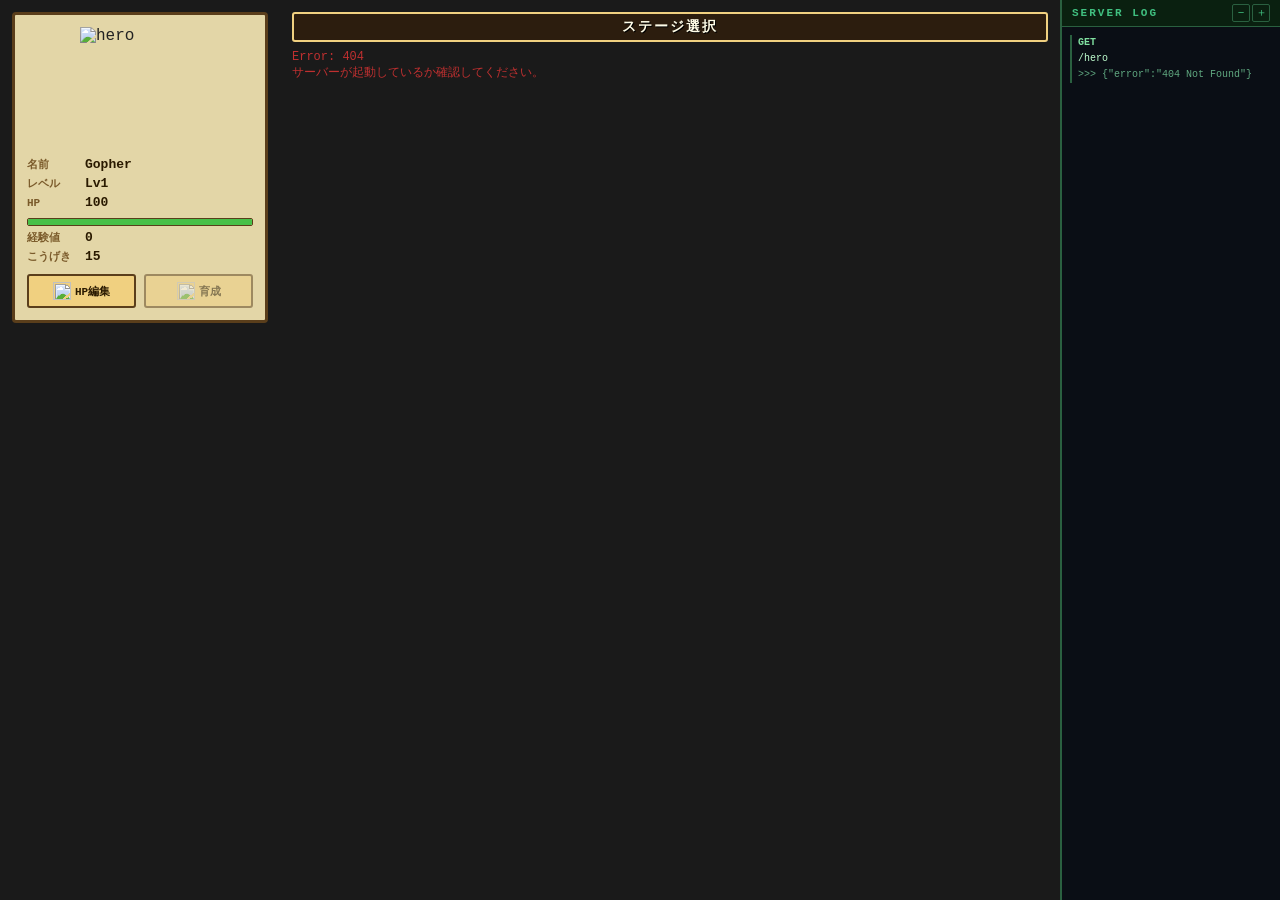
==== _frontend/index.html @ afbee8cb "Lv6/Lv7を概念分け：並列ステージとタスクに整理 - Lv6 [ステージ] = goroutine/WaitGroup 並列化（旧Lv7） - Lv7 [タスク] = テストを書いてバグを見つける" ====
<!DOCTYPE html>
<html lang="ja">
<head>
  <meta charset="UTF-8" />
  <meta name="viewport" content="width=device-width, initial-scale=1.0" />
  <title>Gopher Slayer</title>
  <link rel="stylesheet" href="style.css" />
</head>
<body>

  <!-- ========== STAGE SELECT SCREEN ========== -->
  <div id="stage-screen" class="screen active">
    <div class="stage-layout">

      <!-- Left: Character Card -->
      <div class="char-card">
        <div class="char-card-bg">
          <img class="char-portrait" src="/images/gopher-enemies/gopher-shigaraki.png" alt="hero" />
          <div class="char-info">
            <div class="char-row">
              <span class="char-label">名前</span>
              <span class="char-value" id="cc-name">Gopher</span>
            </div>
            <div class="char-row">
              <span class="char-label">レベル</span>
              <span class="char-value">Lv<span id="cc-lv">1</span></span>
            </div>
            <div class="char-row char-hp-row">
              <span class="char-label">HP</span>
              <span class="char-value"><span id="cc-hp">100</span></span>
              <div class="cc-hp-bar"><div class="cc-hp-fill" id="cc-hp-fill" style="width:100%"></div></div>
            </div>
            <div class="char-row">
              <span class="char-label">経験値</span>
              <span class="char-value"><span id="cc-exp">0</span></span>
            </div>
            <div class="char-row">
              <span class="char-label">こうげき</span>
              <span class="char-value" id="cc-atk">15</span>
            </div>
          </div>
          <div class="char-actions">
            <button class="char-btn" onclick="toggleHPEditor()">
              <img src="/images/icons/training-sprout.png" alt="" />
              <span>HP編集</span>
            </button>
            <button class="char-btn dummy">
              <img src="/images/icons/training-book.png" alt="" />
              <span>育成</span>
            </button>
          </div>
        </div>

        <!-- HP Editor -->
        <div id="hp-editor" class="hp-editor" style="display:none">
          <span class="hp-editor-label">新しいHP:</span>
          <input id="hp-input" type="number" min="1" max="999" value="100" class="hp-input" />
          <button class="char-btn" onclick="submitEditHP()">セット</button>
          <button class="char-btn" onclick="toggleHPEditor()">キャンセル</button>
          <span id="hp-editor-msg" class="hp-editor-msg"></span>
        </div>
      </div>

      <!-- Center: Stage List -->
      <div class="stage-list-panel">
        <div class="panel-title">ステージ選択</div>
        <div class="stage-list" id="stage-list">
          <p class="loading-text">Loading...</p>
        </div>
      </div>

      <!-- Right: Server Log -->
      <div class="server-log-panel">
        <div class="log-resize-handle" onmousedown="startLogResize(event)"></div>
        <div class="server-log-title">
          <span>SERVER LOG</span>
          <div class="log-font-controls">
            <button onclick="changeLogFontSize(-1)">−</button>
            <button onclick="changeLogFontSize(1)">＋</button>
          </div>
        </div>
        <div class="server-log-content" id="server-log-content"></div>
      </div>
    </div>
  </div>

  <!-- ========== BATTLE SCREEN ========== -->
  <div id="battle-screen" class="screen">
    <div class="battle-layout">

      <!-- Left: Battle Field -->
      <div class="battle-field-wrap">
        <div class="battle-field">

          <!-- Enemy status box (top-left) -->
          <div class="battle-enemy-info">
            <span class="battle-enemy-name" id="enemy-cname">Enemy</span>
            <div class="battle-hp-bar-wrap">
              <span class="battle-hp-label">HP</span>
              <div class="battle-hp-bar"><div class="battle-hp-fill" id="enemy-hp-fill" style="width:100%"></div></div>
              <span class="battle-hp-text" id="enemy-chp">30/30</span>
            </div>
          </div>

          <!-- Enemy sprite (right dirt circle) -->
          <img class="battle-enemy-sprite" id="enemy-sprite" src="" alt="enemy" />

          <!-- Hero sprite (left dirt circle) -->
          <img class="battle-hero-sprite" src="/images/gopher-enemies/gopher-shigaraki-back.png" alt="hero" />

          <!-- Hero status box (bottom-right) -->
          <div class="battle-hero-info">
            <span class="battle-hero-name">
              <span id="hero-cname">Gopher</span>
              <span class="battle-hero-lv">Lv<span id="battle-lv">1</span></span>
            </span>
            <div class="battle-hp-bar-wrap">
              <span class="battle-hp-label">HP</span>
              <div class="battle-hp-bar hero-bar"><div class="battle-hp-fill hero-fill" id="hero-hp-fill" style="width:100%"></div></div>
              <span class="battle-hp-text" id="hero-chp">100/100</span>
            </div>
          </div>

        </div>

        <!-- Dialog box -->
        <div class="battle-dialog">
          <div class="dialog-text" id="dialog-text">どうする？</div>
        </div>

        <!-- Command buttons -->
        <div class="battle-commands">
          <button class="cmd-btn" id="btn-attack" onclick="heroAttack()">
            <img src="/images/icons/battle-punch.png" alt="" />
            <span>たたかう</span>
          </button>
          <button class="cmd-btn dummy" id="btn-bag">
            <span>バッグ</span>
          </button>
          <button class="cmd-btn" id="btn-help" onclick="showHelp()">
            <span>ヘルプ</span>
          </button>
          <button class="cmd-btn back-btn" id="btn-back" onclick="goToStageSelect()">
            <span>にげる</span>
          </button>
        </div>
      </div>

      <!-- Right: Server Log -->
      <div class="server-log-panel">
        <div class="log-resize-handle" onmousedown="startLogResize(event)"></div>
        <div class="server-log-title">
          <span>SERVER LOG</span>
          <div class="log-font-controls">
            <button onclick="changeLogFontSize(-1)">−</button>
            <button onclick="changeLogFontSize(1)">＋</button>
          </div>
        </div>
        <div class="server-log-content" id="server-log-battle"></div>
      </div>
    </div>
  </div>

  <!-- ========== RESULT SCREEN ========== -->
  <div id="result-screen" class="screen">
    <div class="result-layout">
      <div class="result-main">
        <div class="result-icon" id="result-icon">🏆</div>
        <div class="result-title" id="result-title">Victory!</div>
        <div class="result-detail" id="result-detail"></div>
        <button class="result-back-btn" onclick="goToStageSelect()">ステージ選択へ戻る</button>
      </div>
      <!-- Right: Server Log -->
      <div class="server-log-panel">
        <div class="log-resize-handle" onmousedown="startLogResize(event)"></div>
        <div class="server-log-title">
          <span>SERVER LOG</span>
          <div class="log-font-controls">
            <button onclick="changeLogFontSize(-1)">−</button>
            <button onclick="changeLogFontSize(1)">＋</button>
          </div>
        </div>
        <div class="server-log-content" id="server-log-result"></div>
      </div>
    </div>
  </div>

  <!-- ========== HELP MODAL ========== -->
  <div id="help-modal" class="modal-overlay" style="display:none" onclick="closeHelp(event)">
    <div class="modal-box">
      <div class="modal-lv" id="modal-lv">Lv1</div>
      <div class="modal-title" id="modal-title">FIX ATTACK FUNCTION</div>
      <div class="modal-hint" id="modal-hint"></div>
      <button class="char-btn primary" onclick="closeHelpBtn()">閉じる</button>
    </div>
  </div>

  <script src="game.js"></script>
</body>
</html>
---- _frontend/style.css ----
/* ============================================================
   Gopher Slayer - Pixel RPG Style
   ============================================================ */

* {
  box-sizing: border-box;
  margin: 0;
  padding: 0;
}

html, body {
  width: 100%;
  height: 100%;
  font-family: 'MS Gothic', 'Courier New', monospace;
  background: #1a1a1a;
  color: #222;
  overflow: hidden;
}

/* ---- Screens ---- */
.screen {
  display: none;
  width: 100vw;
  height: 100vh;
}
.screen.active {
  display: flex;
}

/* ============================================================
   STAGE SELECT SCREEN
   ============================================================ */

.stage-layout {
  display: flex;
  width: 100%;
  height: 100%;
  background: url('/images/background/training-background.png') top left/cover no-repeat;
}

/* ---- Character Card ---- */
.char-card {
  width: 280px;
  min-width: 240px;
  display: flex;
  flex-direction: column;
  padding: 12px;
  gap: 8px;
}

.char-card-bg {
  background: rgba(245, 230, 180, 0.92);
  border: 3px solid #5a3e1b;
  border-radius: 4px;
  padding: 12px;
  display: flex;
  flex-direction: column;
  align-items: center;
  gap: 10px;
}

.char-portrait {
  width: 120px;
  height: 120px;
  object-fit: contain;
}

.char-info {
  width: 100%;
  display: flex;
  flex-direction: column;
  gap: 4px;
}

.char-row {
  display: flex;
  align-items: center;
  gap: 6px;
  font-size: 12px;
}

.char-label {
  color: #7a5a2a;
  font-weight: bold;
  min-width: 52px;
  font-size: 11px;
}

.char-value {
  color: #2a1a00;
  font-size: 13px;
  font-weight: bold;
}

.char-hp-row {
  flex-wrap: wrap;
}

.cc-hp-bar {
  width: 100%;
  height: 8px;
  background: #c8a06a;
  border: 1px solid #5a3e1b;
  border-radius: 2px;
  margin-top: 2px;
  overflow: hidden;
}

.cc-hp-fill {
  height: 100%;
  background: #48c048;
  transition: width 0.4s, background 0.4s;
}

.cc-hp-fill.low {
  background: #e04040;
}

.char-actions {
  display: flex;
  gap: 8px;
  width: 100%;
}

.char-btn {
  flex: 1;
  display: flex;
  align-items: center;
  justify-content: center;
  gap: 4px;
  background: #f0d080;
  border: 2px solid #5a3e1b;
  border-radius: 3px;
  padding: 6px 8px;
  font-family: inherit;
  font-size: 11px;
  font-weight: bold;
  color: #2a1a00;
  cursor: pointer;
  transition: background 0.15s;
}

.char-btn:hover {
  background: #e8c050;
}

.char-btn.primary {
  background: #60a840;
  color: #fff;
  border-color: #2a6820;
}

.char-btn.primary:hover {
  background: #4a9030;
}

.char-btn.dummy {
  opacity: 0.5;
  cursor: default;
}

.char-btn img {
  width: 18px;
  height: 18px;
  object-fit: contain;
  image-rendering: pixelated;
}

/* HP Editor */
.hp-editor {
  background: rgba(245, 230, 180, 0.95);
  border: 2px solid #5a3e1b;
  border-radius: 4px;
  padding: 10px;
  display: flex;
  flex-direction: column;
  gap: 6px;
}

.hp-editor-label {
  font-size: 11px;
  font-weight: bold;
  color: #5a3e1b;
}

.hp-input {
  width: 100%;
  padding: 4px 8px;
  font-family: inherit;
  font-size: 13px;
  border: 2px solid #5a3e1b;
  border-radius: 2px;
  background: #fffde8;
  color: #2a1a00;
}

.hp-editor-msg {
  font-size: 11px;
  color: #2a6820;
  min-height: 16px;
}

.hp-editor-msg.err {
  color: #c03030;
}

.hp-editor-msg.ok {
  color: #2a6820;
}

/* ---- Stage List Panel ---- */
.stage-list-panel {
  flex: 1;
  display: flex;
  flex-direction: column;
  padding: 12px;
  gap: 8px;
  overflow: hidden;
}

.panel-title {
  font-size: 14px;
  font-weight: bold;
  color: #fffde8;
  background: rgba(50, 30, 10, 0.75);
  border: 2px solid #f0d080;
  border-radius: 3px;
  padding: 4px 12px;
  text-align: center;
  text-shadow: 1px 1px 0 #000;
  letter-spacing: 2px;
}

.loading-text {
  color: #888;
  font-size: 12px;
}

.stage-list {
  display: flex;
  flex-direction: column;
  gap: 6px;
  overflow-y: auto;
  flex: 1;
}

.stage-card {
  display: flex;
  align-items: center;
  gap: 10px;
  background: rgba(245, 230, 180, 0.9);
  border: 2px solid #5a3e1b;
  border-radius: 3px;
  padding: 8px 12px;
  cursor: pointer;
  transition: background 0.15s;
}

.stage-card:hover {
  background: rgba(240, 208, 100, 0.95);
}

.stage-card.locked {
  background: rgba(180, 170, 150, 0.7);
  cursor: default;
  opacity: 0.7;
}

.stage-icon {
  width: 28px;
  height: 28px;
  object-fit: contain;
  image-rendering: pixelated;
}

.stage-info {
  flex: 1;
}

.stage-lv {
  font-size: 10px;
  font-weight: bold;
  color: #7a5a2a;
  letter-spacing: 1px;
}

.stage-name {
  font-size: 13px;
  font-weight: bold;
  color: #2a1a00;
}

.stage-req {
  font-size: 10px;
  color: #7a5a2a;
  margin-top: 2px;
}

.stage-arrow {
  font-size: 16px;
  color: #5a3e1b;
}

/* ============================================================
   BATTLE SCREEN
   ============================================================ */

.battle-layout {
  display: flex;
  width: 100%;
  height: 100%;
}

.battle-field-wrap {
  flex: 1;
  display: flex;
  flex-direction: column;
  position: relative;
}

/* Background image covers the battle field area */
.battle-field {
  flex: 1;
  background: url('/images/background/battle-background.png') no-repeat;
  background-size: 100% 100%;
  position: relative;
}

/* Enemy sprite: right dirt circle — shifted right, uniform 200px */
.battle-enemy-sprite {
  position: absolute;
  width: 200px;
  height: 200px;
  object-fit: contain;
  filter: drop-shadow(2px 4px 4px rgba(0,0,0,0.4));
  left: calc(75% - 100px);
  top: 2%;
}

/* Enemy status box: top-left corner (2× size) */
.battle-enemy-info {
  position: absolute;
  top: 12px;
  left: 12px;
  background: rgba(245, 230, 180, 0.92);
  border: 2px solid #5a3e1b;
  border-radius: 3px;
  padding: 12px 20px;
  min-width: 260px;
}

.battle-enemy-name {
  font-size: 20px;
  font-weight: bold;
  color: #2a1a00;
  display: block;
  margin-bottom: 8px;
}

.battle-hp-bar-wrap {
  display: flex;
  align-items: center;
  gap: 6px;
}

.battle-hp-label {
  font-size: 16px;
  font-weight: bold;
  color: #7a5a2a;
  min-width: 24px;
}

.battle-hp-bar {
  flex: 1;
  height: 16px;
  background: #c8a06a;
  border: 1px solid #5a3e1b;
  border-radius: 3px;
  overflow: hidden;
  min-width: 120px;
}

.battle-hp-fill {
  height: 100%;
  background: #48c048;
  transition: width 0.4s, background 0.4s;
}

.battle-hp-fill.low {
  background: #e04040;
}

.battle-hp-text {
  font-size: 16px;
  color: #2a1a00;
  white-space: nowrap;
  min-width: 72px;
  text-align: right;
}

/* Hero sprite: left dirt circle — shifted right, uniform 200px */
.battle-hero-sprite {
  position: absolute;
  width: 200px;
  height: 200px;
  object-fit: contain;
  left: calc(33% - 100px);
  bottom: 18%;
}

/* Hero status box: bottom-right corner (2× size) */
.battle-hero-info {
  position: absolute;
  bottom: 12px;
  right: 12px;
  background: rgba(245, 230, 180, 0.92);
  border: 2px solid #5a3e1b;
  border-radius: 3px;
  padding: 12px 20px;
  min-width: 260px;
}

.battle-hero-name {
  font-size: 20px;
  font-weight: bold;
  color: #2a1a00;
  display: flex;
  align-items: center;
  gap: 10px;
  margin-bottom: 8px;
}

.battle-hero-lv {
  font-size: 16px;
  color: #7a5a2a;
}

/* Dialog box */
.battle-dialog {
  background: rgba(245, 230, 180, 0.97);
  border-top: 3px solid #5a3e1b;
  border-bottom: 2px solid #5a3e1b;
  padding: 10px 16px;
  min-height: 52px;
  display: flex;
  align-items: center;
}

.dialog-text {
  font-size: 14px;
  color: #2a1a00;
  line-height: 1.5;
}

/* Command buttons */
.battle-commands {
  display: grid;
  grid-template-columns: 1fr 1fr;
  gap: 0;
  border: 2px solid #5a3e1b;
  border-top: none;
}

.cmd-btn {
  display: flex;
  align-items: center;
  justify-content: center;
  gap: 6px;
  background: rgba(245, 230, 180, 0.95);
  border: 1px solid #5a3e1b;
  padding: 12px 16px;
  font-family: inherit;
  font-size: 14px;
  font-weight: bold;
  color: #2a1a00;
  cursor: pointer;
  transition: background 0.1s;
}

.cmd-btn:hover:not(.dummy):not(:disabled) {
  background: rgba(240, 208, 100, 0.98);
}

.cmd-btn:disabled {
  opacity: 0.5;
  cursor: not-allowed;
}

.cmd-btn.dummy {
  opacity: 0.5;
  cursor: default;
}

.cmd-btn.back-btn {
  color: #7a5a2a;
}

.cmd-btn img {
  width: 20px;
  height: 20px;
  object-fit: contain;
  image-rendering: pixelated;
}

/* ============================================================
   RESULT SCREEN
   ============================================================ */

.result-layout {
  display: flex;
  width: 100%;
  height: 100%;
  background: url('/images/background/training-background.png') top left/cover no-repeat;
}

.result-main {
  flex: 1;
  display: flex;
  flex-direction: column;
  align-items: center;
  justify-content: center;
  gap: 16px;
  padding: 40px;
}

.result-icon {
  font-size: 64px;
}

.result-title {
  font-size: 32px;
  font-weight: bold;
  text-shadow: 2px 2px 0 rgba(0,0,0,0.3);
}

.result-title.win {
  color: #f0d040;
  text-shadow: 2px 2px 0 #5a3e1b, 3px 3px 0 rgba(0,0,0,0.3);
}

.result-title.lose {
  color: #e05050;
  text-shadow: 2px 2px 0 #5a3e1b, 3px 3px 0 rgba(0,0,0,0.3);
}

.result-detail {
  background: rgba(245, 230, 180, 0.92);
  border: 2px solid #5a3e1b;
  border-radius: 4px;
  padding: 20px 48px;
  font-size: 20px;
  color: #2a1a00;
  line-height: 2.2;
  text-align: center;
}

.result-detail strong {
  font-size: 30px;
  color: #3a1a00;
}

.result-back-btn {
  display: inline-flex;
  align-items: center;
  justify-content: center;
  background: #60a840;
  color: #fff;
  border: 2px solid #2a6820;
  border-radius: 3px;
  padding: 14px 48px;
  font-family: inherit;
  font-size: 16px;
  font-weight: bold;
  cursor: pointer;
  transition: background 0.15s;
  margin-top: 8px;
}

.result-back-btn:hover {
  background: #4a9030;
}

/* ============================================================
   SERVER LOG PANEL
   ============================================================ */

.server-log-panel {
  width: 220px;
  min-width: 120px;
  max-width: 480px;
  background: rgba(10, 14, 22, 0.95);
  border-left: 2px solid #2a6040;
  display: flex;
  flex-direction: column;
  overflow: hidden;
  position: relative;
  flex-shrink: 0;
}

.log-resize-handle {
  position: absolute;
  left: 0;
  top: 0;
  bottom: 0;
  width: 6px;
  cursor: col-resize;
  background: transparent;
  z-index: 10;
  transition: background 0.15s;
}

.log-resize-handle:hover,
.log-resize-handle.dragging {
  background: rgba(64, 192, 128, 0.4);
}

.server-log-title {
  background: #0a2010;
  color: #40c080;
  font-size: 11px;
  font-weight: bold;
  letter-spacing: 2px;
  padding: 4px 10px;
  border-bottom: 1px solid #2a6040;
  display: flex;
  align-items: center;
  justify-content: space-between;
  gap: 6px;
}

.log-font-controls {
  display: flex;
  gap: 2px;
  flex-shrink: 0;
}

.log-font-controls button {
  background: transparent;
  border: 1px solid #2a6040;
  color: #40c080;
  font-size: 11px;
  width: 18px;
  height: 18px;
  cursor: pointer;
  padding: 0;
  line-height: 1;
  border-radius: 2px;
  font-family: inherit;
}

.log-font-controls button:hover {
  background: #2a6040;
}

.server-log-content {
  flex: 1;
  overflow-y: auto;
  padding: 8px;
  display: flex;
  flex-direction: column;
  gap: 6px;
}

.server-log-content::-webkit-scrollbar {
  width: 4px;
}

.server-log-content::-webkit-scrollbar-track {
  background: #0a2010;
}

.server-log-content::-webkit-scrollbar-thumb {
  background: #2a6040;
}

.log-entry {
  font-size: var(--log-font-size, 10px);
  font-family: 'Courier New', monospace;
  border-left: 2px solid #2a6040;
  padding-left: 6px;
  color: #40c080;
  line-height: 1.6;
}

.log-method {
  color: #80e0a0;
  font-weight: bold;
}

.log-path {
  color: #c0ffd0;
  display: block;
}

.log-res {
  color: #60a880;
  display: block;
  font-size: var(--log-font-size, 10px);
  word-break: break-all;
}

/* ============================================================
   HELP MODAL
   ============================================================ */

.modal-overlay {
  position: fixed;
  inset: 0;
  background: rgba(0, 0, 0, 0.7);
  display: flex;
  align-items: center;
  justify-content: center;
  z-index: 100;
}

.modal-box {
  background: rgba(245, 230, 180, 0.98);
  border: 3px solid #5a3e1b;
  border-radius: 4px;
  padding: 24px 28px;
  max-width: 420px;
  width: 90%;
  display: flex;
  flex-direction: column;
  gap: 12px;
}

.modal-lv {
  font-size: 11px;
  font-weight: bold;
  color: #7a5a2a;
  letter-spacing: 2px;
}

.modal-title {
  font-size: 16px;
  font-weight: bold;
  color: #2a1a00;
  border-bottom: 2px solid #c8a06a;
  padding-bottom: 8px;
}

.modal-hint {
  font-size: 13px;
  color: #3a2a10;
  line-height: 1.8;
  background: rgba(200, 160, 100, 0.2);
  border: 1px solid #c8a06a;
  border-radius: 3px;
  padding: 10px 12px;
}
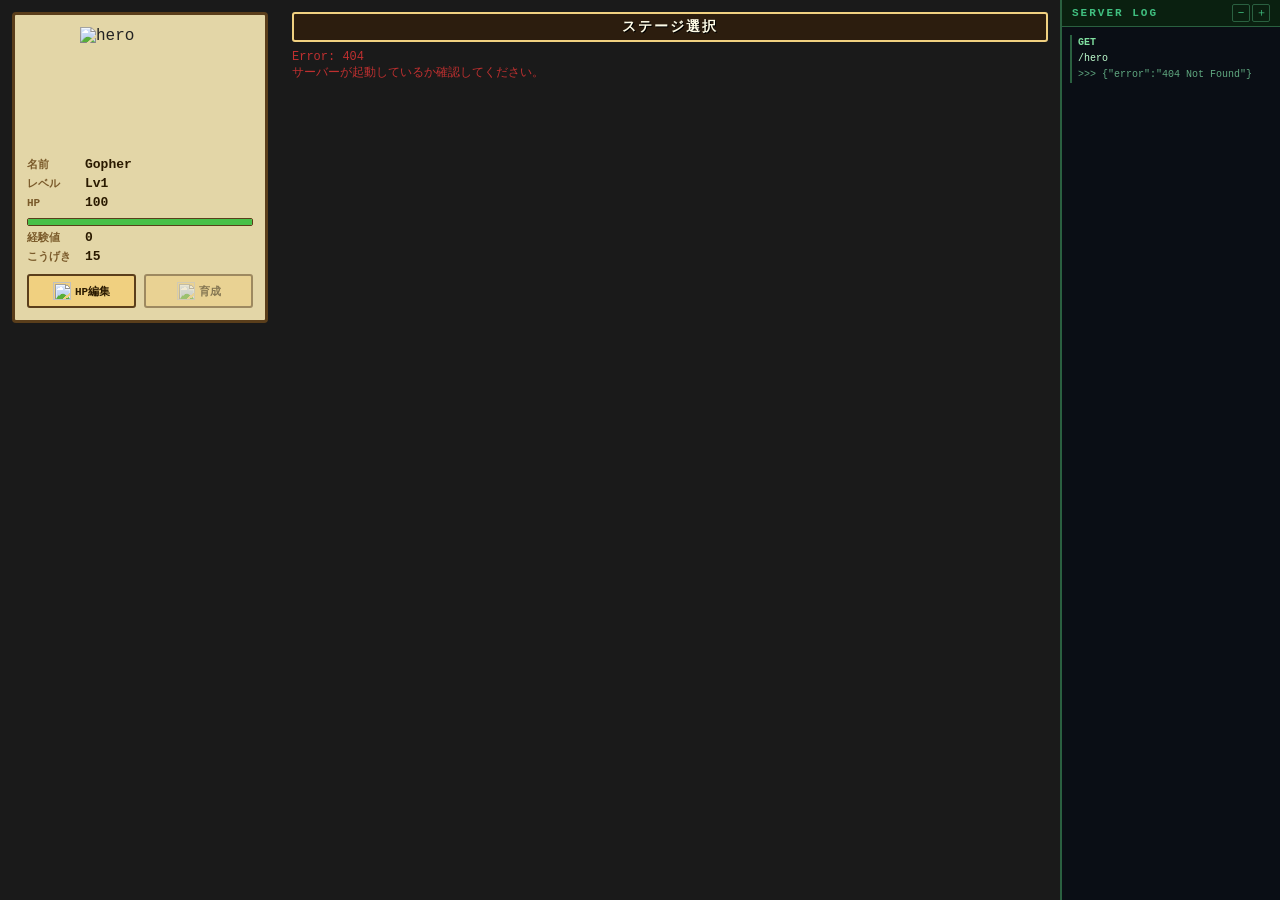
==== commit fc07c5d1: "封印解除チャレンジ画面をステージ風UIに刷新 - モーダル廃止 → 専用の #challenge-screen を追加 - 封印ごとに点滅アニメーション（pending）→ 成功/失敗で色変化 - 経" ====
--- a/_frontend/index.html
+++ b/_frontend/index.html
@@ -185,6 +185,46 @@
     </div>
   </div>
 
+  <!-- ========== CHALLENGE SCREEN ========== -->
+  <div id="challenge-screen" class="screen">
+    <div class="challenge-layout">
+
+      <!-- Main Area -->
+      <div class="challenge-field-wrap">
+        <div class="challenge-field">
+          <div class="challenge-header" id="challenge-header">封印解除チャレンジ</div>
+          <div class="challenge-condition">5つの封印を <strong>3秒以内</strong> にすべて解け</div>
+          <div class="seal-list" id="seal-list"></div>
+        </div>
+
+        <!-- Dialog box -->
+        <div class="battle-dialog">
+          <div class="dialog-text" id="challenge-dialog">封印の解除を開始する...</div>
+        </div>
+
+        <!-- Command -->
+        <div class="battle-commands" style="grid-template-columns: 1fr;">
+          <button class="cmd-btn back-btn" id="challenge-back-btn" onclick="goToStageSelect()" disabled>
+            <span>もどる</span>
+          </button>
+        </div>
+      </div>
+
+      <!-- Right: Server Log -->
+      <div class="server-log-panel">
+        <div class="log-resize-handle" onmousedown="startLogResize(event)"></div>
+        <div class="server-log-title">
+          <span>SERVER LOG</span>
+          <div class="log-font-controls">
+            <button onclick="changeLogFontSize(-1)">−</button>
+            <button onclick="changeLogFontSize(1)">＋</button>
+          </div>
+        </div>
+        <div class="server-log-content" id="server-log-challenge"></div>
+      </div>
+    </div>
+  </div>
+
   <!-- ========== HELP MODAL ========== -->
   <div id="help-modal" class="modal-overlay" style="display:none" onclick="closeHelp(event)">
     <div class="modal-box">
--- a/_frontend/style.css
+++ b/_frontend/style.css
@@ -299,6 +299,180 @@
 .stage-arrow {
   font-size: 16px;
   color: #5a3e1b;
+}
+
+/* ---- Section Headers ---- */
+.section-header {
+  font-size: 11px;
+  font-weight: bold;
+  letter-spacing: 3px;
+  padding: 3px 10px;
+  border-radius: 2px;
+  text-align: center;
+  margin-top: 4px;
+}
+
+.stage-section-header {
+  background: rgba(90, 62, 27, 0.75);
+  color: #f0d080;
+  border: 1px solid #f0d080;
+}
+
+.task-section-header {
+  background: rgba(20, 55, 80, 0.8);
+  color: #80d4f0;
+  border: 1px solid #80d4f0;
+}
+
+/* ---- Task Card ---- */
+.task-card {
+  display: flex;
+  align-items: center;
+  gap: 10px;
+  background: rgba(200, 225, 245, 0.88);
+  border: 2px solid #4a7a9a;
+  border-radius: 3px;
+  padding: 8px 12px;
+  cursor: pointer;
+  transition: background 0.15s;
+}
+
+.task-card:hover {
+  background: rgba(170, 210, 240, 0.95);
+}
+
+.task-card.locked {
+  background: rgba(160, 175, 185, 0.7);
+  cursor: default;
+  opacity: 0.7;
+}
+
+.task-card .stage-lv {
+  color: #2a5a7a;
+}
+
+.task-card .stage-name {
+  color: #0a2030;
+}
+
+.task-card .stage-req {
+  color: #2a5a7a;
+}
+
+.task-card .stage-arrow {
+  color: #2a5a7a;
+}
+
+/* ============================================================
+   CHALLENGE SCREEN (Lv6: 封印解除)
+   ============================================================ */
+
+.challenge-layout {
+  display: flex;
+  width: 100%;
+  height: 100%;
+  background: url('/images/background/battle-background.png') no-repeat;
+  background-size: 100% 100%;
+}
+
+.challenge-field-wrap {
+  flex: 1;
+  display: flex;
+  flex-direction: column;
+}
+
+.challenge-field {
+  flex: 1;
+  display: flex;
+  flex-direction: column;
+  align-items: center;
+  justify-content: center;
+  gap: 16px;
+  padding: 32px;
+}
+
+.challenge-header {
+  font-size: 16px;
+  font-weight: bold;
+  letter-spacing: 3px;
+  color: #f0d080;
+  background: rgba(50, 30, 10, 0.82);
+  border: 2px solid #f0d080;
+  border-radius: 3px;
+  padding: 6px 24px;
+  text-shadow: 1px 1px 0 #000;
+  text-align: center;
+}
+
+.challenge-condition {
+  font-size: 13px;
+  color: #f0e0a0;
+  background: rgba(50, 30, 10, 0.65);
+  border: 1px solid #c8a06a;
+  border-radius: 3px;
+  padding: 4px 16px;
+  text-align: center;
+}
+
+.challenge-condition strong {
+  color: #f0d040;
+}
+
+.seal-list {
+  display: flex;
+  flex-direction: column;
+  gap: 8px;
+  width: 100%;
+  max-width: 400px;
+}
+
+@keyframes sealPulse {
+  0%, 100% { opacity: 1; }
+  50%       { opacity: 0.45; }
+}
+
+.seal-item {
+  display: flex;
+  align-items: center;
+  gap: 10px;
+  background: rgba(245, 230, 180, 0.88);
+  border: 2px solid #5a3e1b;
+  border-radius: 3px;
+  padding: 8px 16px;
+  font-size: 13px;
+  font-weight: bold;
+  color: #2a1a00;
+  transition: background 0.3s, border-color 0.3s;
+}
+
+.seal-item.pending {
+  animation: sealPulse 1s ease-in-out infinite;
+}
+
+.seal-item.done {
+  background: rgba(100, 200, 100, 0.85);
+  border-color: #2a6820;
+  color: #0a2000;
+}
+
+.seal-item.failed {
+  background: rgba(220, 80, 80, 0.85);
+  border-color: #801010;
+  color: #fff;
+}
+
+.seal-status {
+  margin-left: auto;
+  font-size: 12px;
+  color: #7a5a2a;
+}
+
+.seal-item.done .seal-status {
+  color: #2a6820;
+}
+
+.seal-item.failed .seal-status {
+  color: #fff;
 }
 
 /* ============================================================
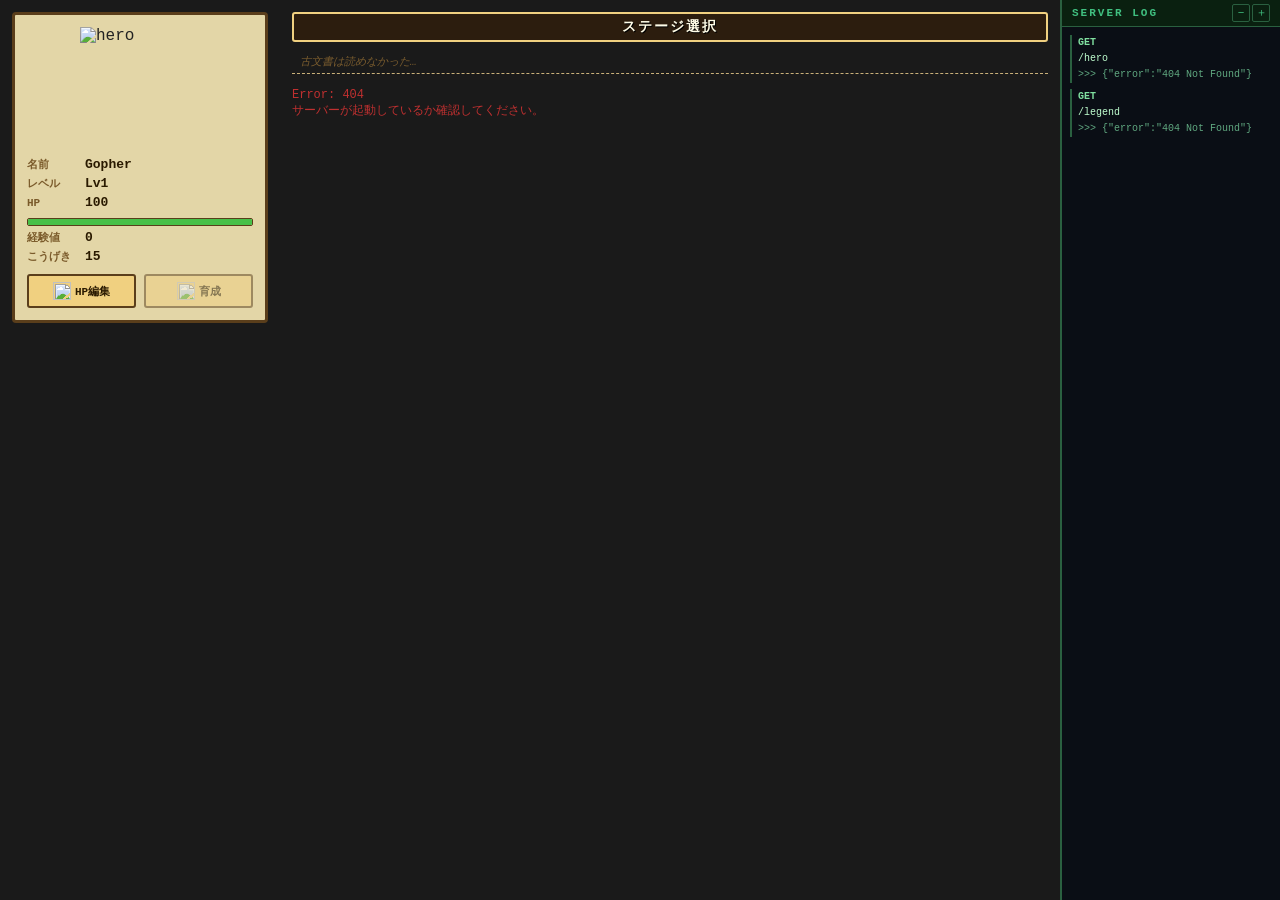
==== commit b3527100: "Lv25まで追加" ====
--- a/_frontend/index.html
+++ b/_frontend/index.html
@@ -64,6 +64,8 @@
       <!-- Center: Stage List -->
       <div class="stage-list-panel">
         <div class="panel-title">ステージ選択</div>
+        <!-- 古文書の言い伝え（Lv19: 表示が毎回遅いのが症状） -->
+        <div class="legend-line" id="legend-line">古文書を解読中……</div>
         <div class="stage-list" id="stage-list">
           <p class="loading-text">Loading...</p>
         </div>
@@ -104,6 +106,9 @@
 
           <!-- Enemy sprite (right dirt circle) -->
           <img class="battle-enemy-sprite" id="enemy-sprite" src="" alt="enemy" />
+
+          <!-- Server memory badge (Lv9: 戦うほど増えたら怪しい) -->
+          <div class="server-mem-badge">サーバーメモリ: <span id="server-mem">--</span> MB</div>
 
           <!-- Hero sprite (left dirt circle) -->
           <img class="battle-hero-sprite" src="/images/gopher-enemies/gopher-shigaraki-back.png" alt="hero" />
@@ -193,7 +198,7 @@
       <div class="challenge-field-wrap">
         <div class="challenge-field">
           <div class="challenge-header" id="challenge-header">封印解除チャレンジ</div>
-          <div class="challenge-condition">5つの封印を <strong>3秒以内</strong> にすべて解け</div>
+          <div class="challenge-condition" id="challenge-condition">5つの封印を <strong>3秒以内</strong> にすべて解け</div>
           <div class="seal-list" id="seal-list"></div>
         </div>
 
--- a/_frontend/style.css
+++ b/_frontend/style.css
@@ -509,6 +509,30 @@
   filter: drop-shadow(2px 4px 4px rgba(0,0,0,0.4));
   left: calc(75% - 100px);
   top: 2%;
+}
+
+/* Legend line: 古文書の言い伝え (Lv19 sync.Once 観測用) */
+.legend-line {
+  font-size: 11px;
+  font-style: italic;
+  color: #7a5c2e;
+  padding: 4px 8px;
+  border-bottom: 1px dashed #c9b07a;
+  margin-bottom: 6px;
+}
+
+/* Server memory badge: top-right corner (Lv9 メモリリーク観測用) */
+.server-mem-badge {
+  position: absolute;
+  top: 12px;
+  right: 12px;
+  background: rgba(30, 30, 40, 0.85);
+  color: #9fe8a0;
+  border: 1px solid #5a3e1b;
+  border-radius: 3px;
+  padding: 6px 10px;
+  font-size: 12px;
+  font-family: monospace;
 }
 
 /* Enemy status box: top-left corner (2× size) */
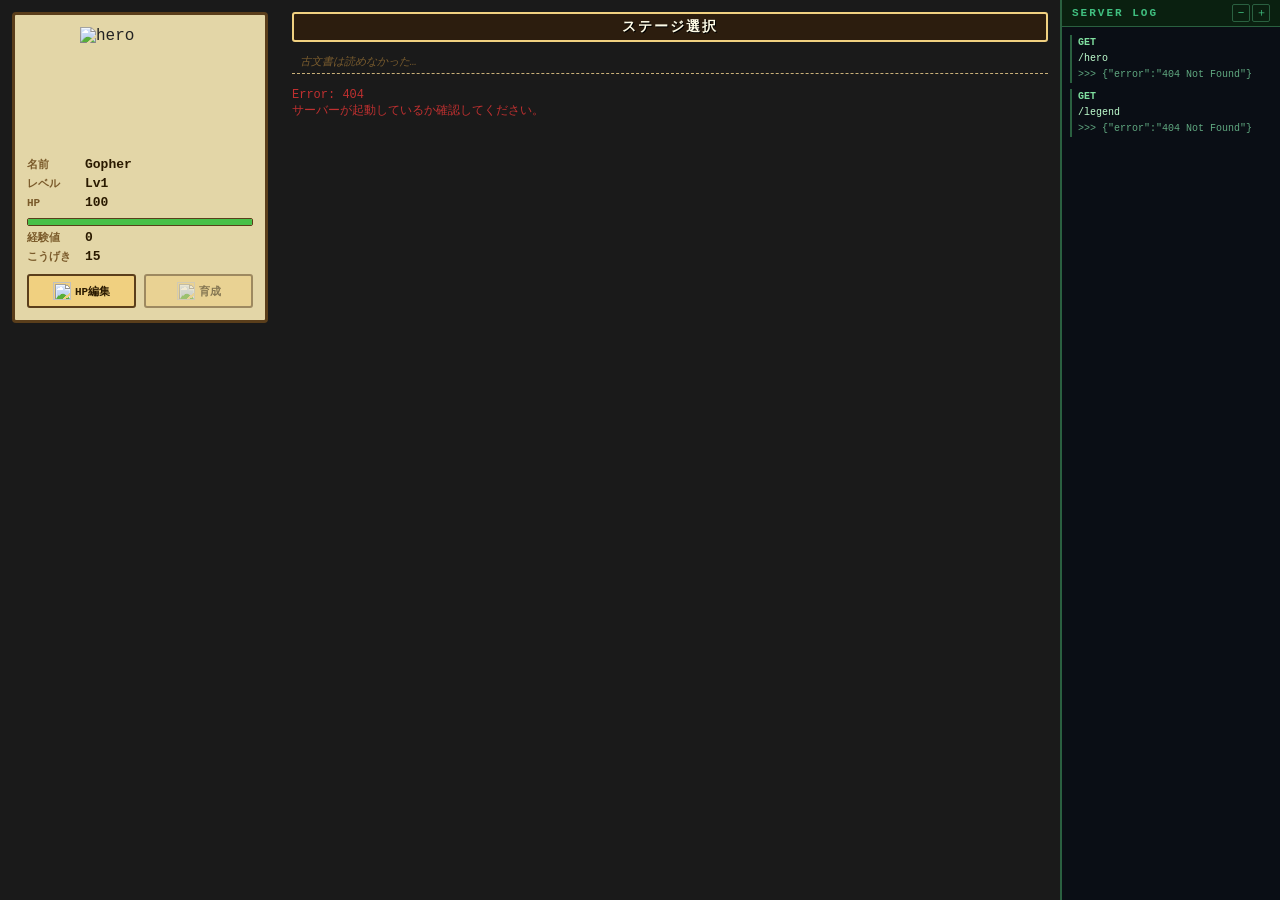
==== commit 23c3bfe3: "Lv1〜Lv28に全面再構成：全レベルをゲームUI判定化・チャレンジ敵をDB管理に - チャレンジ（Lv6〜Lv28）を「敵とのバトル」に統一：カードで敵が出現し、   「たたかう」ボタンが判定トリガ" ====
--- a/_frontend/index.html
+++ b/_frontend/index.html
@@ -64,7 +64,7 @@
       <!-- Center: Stage List -->
       <div class="stage-list-panel">
         <div class="panel-title">ステージ選択</div>
-        <!-- 古文書の言い伝え（Lv19: 表示が毎回遅いのが症状） -->
+        <!-- 古文書の言い伝え（Lv27: 表示が毎回遅いのが症状） -->
         <div class="legend-line" id="legend-line">古文書を解読中……</div>
         <div class="stage-list" id="stage-list">
           <p class="loading-text">Loading...</p>
@@ -107,7 +107,7 @@
           <!-- Enemy sprite (right dirt circle) -->
           <img class="battle-enemy-sprite" id="enemy-sprite" src="" alt="enemy" />
 
-          <!-- Server memory badge (Lv9: 戦うほど増えたら怪しい) -->
+          <!-- Server memory badge (Lv23: 戦うほど増えたら怪しい) -->
           <div class="server-mem-badge">サーバーメモリ: <span id="server-mem">--</span> MB</div>
 
           <!-- Hero sprite (left dirt circle) -->
@@ -139,8 +139,9 @@
             <img src="/images/icons/battle-punch.png" alt="" />
             <span>たたかう</span>
           </button>
-          <button class="cmd-btn dummy" id="btn-bag">
-            <span>バッグ</span>
+          <button class="cmd-btn" id="btn-skill" onclick="heroSkill()">
+            <img src="/images/icons/battle-punch.png" alt="" />
+            <span>わざ</span>
           </button>
           <button class="cmd-btn" id="btn-help" onclick="showHelp()">
             <span>ヘルプ</span>
@@ -198,6 +199,15 @@
       <div class="challenge-field-wrap">
         <div class="challenge-field">
           <div class="challenge-header" id="challenge-header">封印解除チャレンジ</div>
+          <div class="challenge-enemy">
+            <img class="challenge-enemy-sprite" id="challenge-enemy-sprite" src="" alt="" />
+            <div class="challenge-enemy-name" id="challenge-enemy-name"></div>
+            <div class="battle-hp-bar-wrap challenge-hp-wrap">
+              <span class="battle-hp-label">HP</span>
+              <div class="battle-hp-bar"><div class="battle-hp-fill" id="challenge-hp-fill" style="width:100%"></div></div>
+              <span class="battle-hp-text" id="challenge-hp-text"></span>
+            </div>
+          </div>
           <div class="challenge-condition" id="challenge-condition">5つの封印を <strong>3秒以内</strong> にすべて解け</div>
           <div class="seal-list" id="seal-list"></div>
         </div>
@@ -208,9 +218,16 @@
         </div>
 
         <!-- Command -->
-        <div class="battle-commands" style="grid-template-columns: 1fr;">
-          <button class="cmd-btn back-btn" id="challenge-back-btn" onclick="goToStageSelect()" disabled>
-            <span>もどる</span>
+        <div class="battle-commands" style="grid-template-columns: 1fr 1fr 1fr;">
+          <button class="cmd-btn" id="challenge-attack-btn" onclick="challengeAttack()">
+            <img src="/images/icons/battle-punch.png" alt="" />
+            <span>たたかう</span>
+          </button>
+          <button class="cmd-btn" id="challenge-hint-btn" onclick="showChallengeHint()">
+            <span>ヒント</span>
+          </button>
+          <button class="cmd-btn back-btn" id="challenge-back-btn" onclick="goToStageSelect()">
+            <span>にげる</span>
           </button>
         </div>
       </div>
--- a/_frontend/style.css
+++ b/_frontend/style.css
@@ -402,6 +402,66 @@
   padding: 6px 24px;
   text-shadow: 1px 1px 0 #000;
   text-align: center;
+}
+
+/* チャレンジ画面の敵（対決演出） */
+.challenge-enemy {
+  display: flex;
+  flex-direction: column;
+  align-items: center;
+  gap: 6px;
+}
+
+.challenge-enemy-sprite {
+  width: 130px;
+  height: 130px;
+  object-fit: contain;
+  filter: drop-shadow(2px 4px 4px rgba(0, 0, 0, 0.45));
+  transition: transform 0.6s ease, opacity 0.6s ease, filter 0.6s ease;
+}
+
+/* 勝利: 敵を撃破（倒れてグレーアウト） */
+.challenge-enemy-sprite.defeated {
+  transform: rotate(100deg) translateY(14px);
+  opacity: 0.25;
+  filter: grayscale(1);
+}
+
+/* 失敗: 敵が吠える */
+.challenge-enemy-sprite.rage {
+  animation: enemy-rage 0.5s ease-in-out 2;
+}
+
+@keyframes enemy-rage {
+  0%, 100% { transform: scale(1); }
+  25% { transform: scale(1.15) rotate(-4deg); }
+  75% { transform: scale(1.15) rotate(4deg); }
+}
+
+.challenge-enemy-name {
+  font-size: 13px;
+  font-weight: bold;
+  color: #2a1a00;
+  background: rgba(245, 230, 180, 0.92);
+  border: 2px solid #5a3e1b;
+  border-radius: 3px;
+  padding: 3px 14px;
+}
+
+/* チャレンジ画面の敵HPバー */
+.challenge-hp-wrap {
+  background: rgba(245, 230, 180, 0.92);
+  border: 2px solid #5a3e1b;
+  border-radius: 3px;
+  padding: 4px 10px;
+}
+
+.challenge-hp-wrap .battle-hp-bar {
+  width: 150px;
+}
+
+.challenge-hp-wrap .battle-hp-fill {
+  transition: width 0.5s ease;
 }
 
 .challenge-condition {
@@ -511,6 +571,36 @@
   top: 2%;
 }
 
+/* Hint button on stage/challenge cards */
+.stage-hint-btn {
+  flex-shrink: 0;
+  font-family: inherit;
+  font-size: 10px;
+  color: #5a3e1b;
+  background: rgba(255, 250, 230, 0.9);
+  border: 1px solid #a0824a;
+  border-radius: 3px;
+  padding: 4px 8px;
+  cursor: pointer;
+}
+
+.stage-hint-btn:hover {
+  background: #f5e6b4;
+}
+
+/* Result screen: Lv2 EXP未保存の警告 */
+.exp-warning {
+  margin-top: 12px;
+  padding: 8px 12px;
+  font-size: 12px;
+  line-height: 1.7;
+  color: #7a2020;
+  background: rgba(220, 120, 100, 0.15);
+  border: 1px solid #c06040;
+  border-radius: 3px;
+  text-align: left;
+}
+
 /* Legend line: 古文書の言い伝え (Lv19 sync.Once 観測用) */
 .legend-line {
   font-size: 11px;
@@ -521,7 +611,7 @@
   margin-bottom: 6px;
 }
 
-/* Server memory badge: top-right corner (Lv9 メモリリーク観測用) */
+/* Server memory badge: top-right corner (Lv23 メモリリーク観測用) */
 .server-mem-badge {
   position: absolute;
   top: 12px;
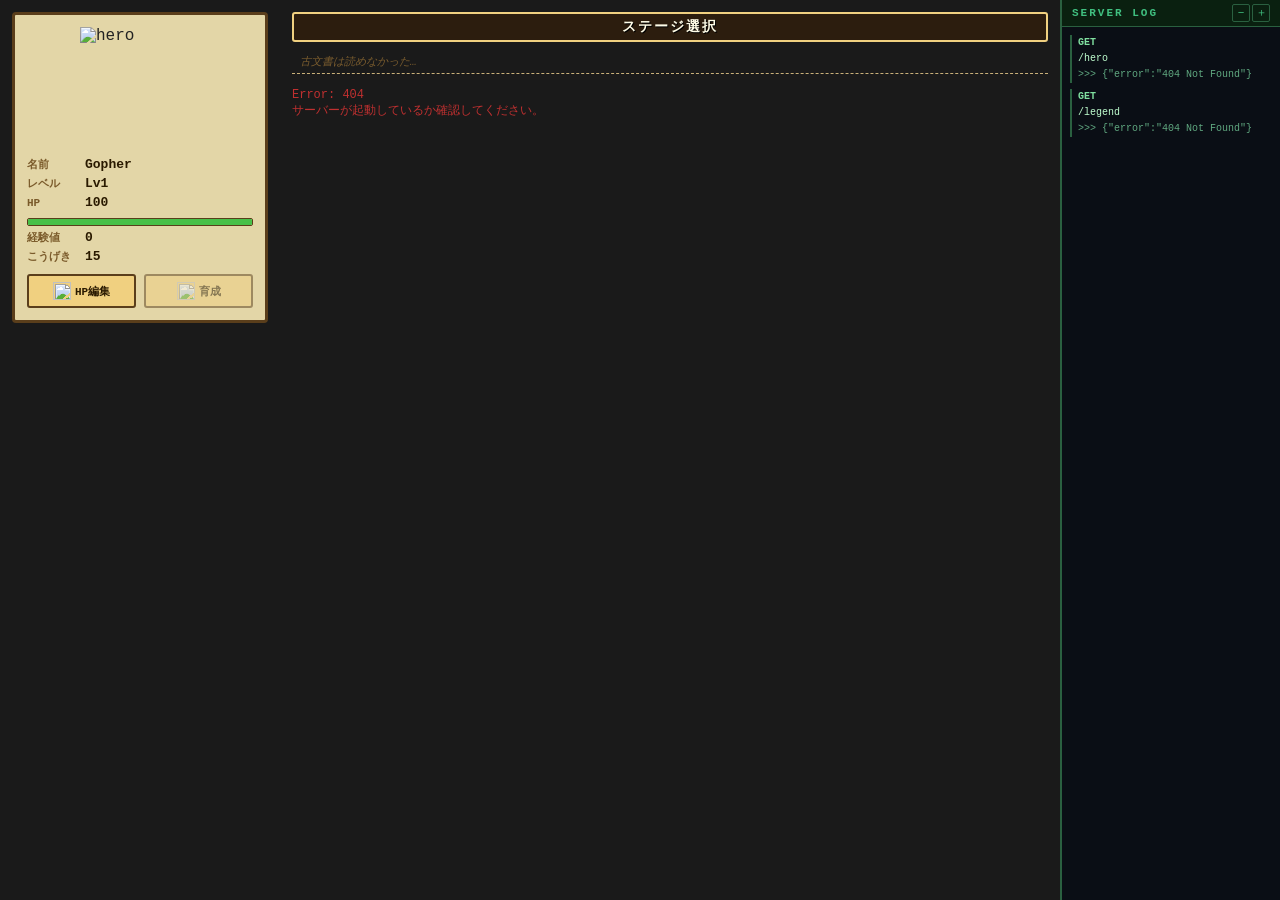
==== commit d77398e5: "チャレンジ画面をバトル画面と同一レイアウトに刷新し、勝利時にリザルト画面を表示 - チャレンジ画面をLv1〜5のバトルと同じ構図に変更：左手前にヒーロー（後ろ姿）、   右奥に敵スプライト、左上に敵情" ====
--- a/_frontend/index.html
+++ b/_frontend/index.html
@@ -32,7 +32,7 @@
             </div>
             <div class="char-row">
               <span class="char-label">経験値</span>
-              <span class="char-value"><span id="cc-exp">0</span></span>
+              <span class="char-value"><span id="cc-exp">0</span><span class="cc-exp-unsaved" id="cc-exp-unsaved"></span></span>
             </div>
             <div class="char-row">
               <span class="char-label">こうげき</span>
@@ -191,33 +191,59 @@
     </div>
   </div>
 
-  <!-- ========== CHALLENGE SCREEN ========== -->
+  <!-- ========== CHALLENGE SCREEN（バトル画面と同一レイアウト） ========== -->
   <div id="challenge-screen" class="screen">
-    <div class="challenge-layout">
-
-      <!-- Main Area -->
-      <div class="challenge-field-wrap">
-        <div class="challenge-field">
-          <div class="challenge-header" id="challenge-header">封印解除チャレンジ</div>
-          <div class="challenge-enemy">
-            <img class="challenge-enemy-sprite" id="challenge-enemy-sprite" src="" alt="" />
-            <div class="challenge-enemy-name" id="challenge-enemy-name"></div>
-            <div class="battle-hp-bar-wrap challenge-hp-wrap">
+    <div class="battle-layout">
+
+      <!-- Left: Battle Field -->
+      <div class="battle-field-wrap">
+        <div class="battle-field">
+
+          <!-- 挑戦条件（上部中央のバナー） -->
+          <div class="challenge-topbar" id="challenge-condition"></div>
+
+          <!-- Enemy status box (top-left) -->
+          <div class="battle-enemy-info">
+            <span class="battle-enemy-name" id="challenge-enemy-name">Enemy</span>
+            <div class="battle-hp-bar-wrap">
               <span class="battle-hp-label">HP</span>
               <div class="battle-hp-bar"><div class="battle-hp-fill" id="challenge-hp-fill" style="width:100%"></div></div>
               <span class="battle-hp-text" id="challenge-hp-text"></span>
             </div>
           </div>
-          <div class="challenge-condition" id="challenge-condition">5つの封印を <strong>3秒以内</strong> にすべて解け</div>
-          <div class="seal-list" id="seal-list"></div>
+
+          <!-- Enemy sprite (right dirt circle) -->
+          <img class="battle-enemy-sprite" id="challenge-enemy-sprite" src="" alt="enemy" />
+
+          <!-- 判定の進捗（左側オーバーレイ） -->
+          <div class="challenge-tracker">
+            <div class="seal-list" id="seal-list"></div>
+          </div>
+
+          <!-- Hero sprite (left dirt circle) -->
+          <img class="battle-hero-sprite" src="/images/gopher-enemies/gopher-shigaraki-back.png" alt="hero" />
+
+          <!-- Hero status box (bottom-right) -->
+          <div class="battle-hero-info">
+            <span class="battle-hero-name">
+              <span id="challenge-hero-name">Gopher</span>
+              <span class="battle-hero-lv">Lv<span id="challenge-hero-lv">1</span></span>
+            </span>
+            <div class="battle-hp-bar-wrap">
+              <span class="battle-hp-label">HP</span>
+              <div class="battle-hp-bar hero-bar"><div class="battle-hp-fill hero-fill" id="challenge-hero-hp-fill" style="width:100%"></div></div>
+              <span class="battle-hp-text" id="challenge-hero-hp"></span>
+            </div>
+          </div>
+
         </div>
 
         <!-- Dialog box -->
         <div class="battle-dialog">
-          <div class="dialog-text" id="challenge-dialog">封印の解除を開始する...</div>
-        </div>
-
-        <!-- Command -->
+          <div class="dialog-text" id="challenge-dialog">どうする？</div>
+        </div>
+
+        <!-- Command buttons -->
         <div class="battle-commands" style="grid-template-columns: 1fr 1fr 1fr;">
           <button class="cmd-btn" id="challenge-attack-btn" onclick="challengeAttack()">
             <img src="/images/icons/battle-punch.png" alt="" />
--- a/_frontend/style.css
+++ b/_frontend/style.css
@@ -94,6 +94,13 @@
 
 .char-hp-row {
   flex-wrap: wrap;
+}
+
+/* Lv2: DB未保存のセッションEXPを示す警告バッジ */
+.cc-exp-unsaved {
+  color: #c03030;
+  font-size: 10px;
+  font-weight: bold;
 }
 
 .cc-hp-bar {
@@ -404,31 +411,54 @@
   text-align: center;
 }
 
-/* チャレンジ画面の敵（対決演出） */
-.challenge-enemy {
-  display: flex;
-  flex-direction: column;
-  align-items: center;
-  gap: 6px;
-}
-
-.challenge-enemy-sprite {
-  width: 130px;
-  height: 130px;
-  object-fit: contain;
-  filter: drop-shadow(2px 4px 4px rgba(0, 0, 0, 0.45));
+/* チャレンジ画面: 挑戦条件バナー（上部中央） */
+.challenge-topbar {
+  position: absolute;
+  top: 10px;
+  left: 50%;
+  transform: translateX(-50%);
+  max-width: 46%;
+  font-size: 11px;
+  color: #f0e0a0;
+  background: rgba(50, 30, 10, 0.8);
+  border: 1px solid #c8a06a;
+  border-radius: 3px;
+  padding: 4px 12px;
+  text-align: center;
+  z-index: 3;
+}
+
+.challenge-topbar strong {
+  color: #f0d040;
+}
+
+/* チャレンジ画面: 判定の進捗（左側オーバーレイ） */
+.challenge-tracker {
+  position: absolute;
+  left: 12px;
+  top: 110px;
+  width: 300px;
+  z-index: 3;
+}
+
+.challenge-tracker .seal-list {
+  gap: 4px;
+}
+
+/* 敵スプライトの撃破/激怒演出（バトルと同じ配置の敵に適用） */
+#challenge-enemy-sprite {
   transition: transform 0.6s ease, opacity 0.6s ease, filter 0.6s ease;
 }
 
 /* 勝利: 敵を撃破（倒れてグレーアウト） */
-.challenge-enemy-sprite.defeated {
+#challenge-enemy-sprite.defeated {
   transform: rotate(100deg) translateY(14px);
   opacity: 0.25;
   filter: grayscale(1);
 }
 
 /* 失敗: 敵が吠える */
-.challenge-enemy-sprite.rage {
+#challenge-enemy-sprite.rage {
   animation: enemy-rage 0.5s ease-in-out 2;
 }
 
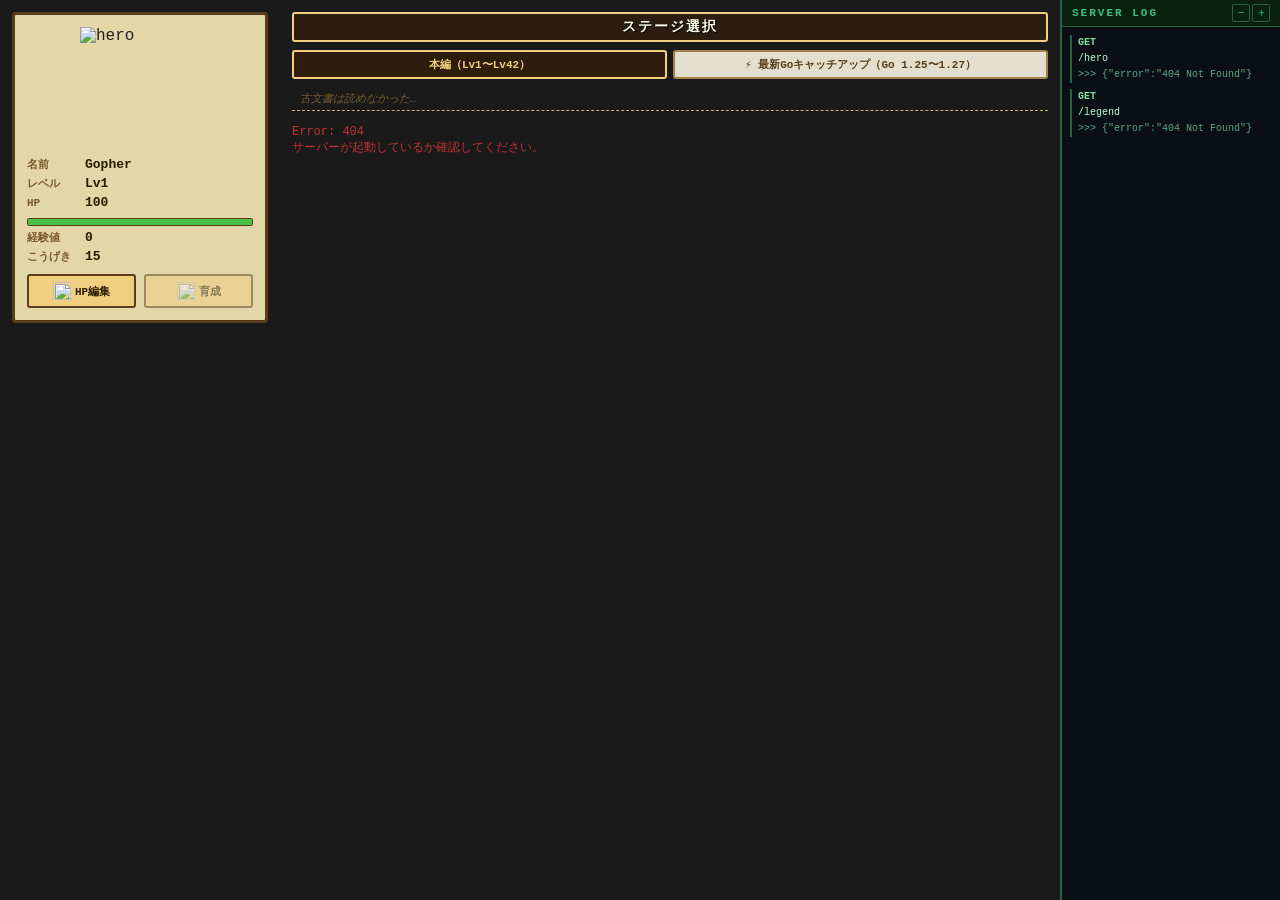
==== commit edb79414: "最新Go（Go 1.23〜1.27）を学ぶ Lv29〜Lv42 と最新Goキャッチアップモードを追加 - Lv29〜Lv33: Go 1.23〜1.27 を1バージョン1レベルでたどる   （イテレー" ====
--- a/_frontend/index.html
+++ b/_frontend/index.html
@@ -64,6 +64,11 @@
       <!-- Center: Stage List -->
       <div class="stage-list-panel">
         <div class="panel-title">ステージ選択</div>
+        <!-- モード切り替え: 本編 / 最新Goキャッチアップ（Go 1.25〜1.27 のレベルだけを選んで挑戦） -->
+        <div class="mode-switch">
+          <button class="mode-btn active" id="mode-story-btn" type="button" onclick="setCatchupMode(false)">本編（Lv1〜Lv42）</button>
+          <button class="mode-btn" id="mode-catchup-btn" type="button" onclick="setCatchupMode(true)">⚡ 最新Goキャッチアップ（Go 1.25〜1.27）</button>
+        </div>
         <!-- 古文書の言い伝え（Lv27: 表示が毎回遅いのが症状） -->
         <div class="legend-line" id="legend-line">古文書を解読中……</div>
         <div class="stage-list" id="stage-list">
--- a/_frontend/style.css
+++ b/_frontend/style.css
@@ -323,6 +323,76 @@
   background: rgba(90, 62, 27, 0.75);
   color: #f0d080;
   border: 1px solid #f0d080;
+}
+
+/* ---- モード切り替え（本編 / 最新Goキャッチアップ） ---- */
+.mode-switch {
+  display: flex;
+  gap: 6px;
+}
+
+.mode-btn {
+  flex: 1;
+  font-family: inherit;
+  font-size: 11px;
+  font-weight: bold;
+  color: #5a3e1b;
+  background: rgba(255, 250, 230, 0.88);
+  border: 2px solid #a0824a;
+  border-radius: 3px;
+  padding: 5px 8px;
+  cursor: pointer;
+}
+
+.mode-btn:hover {
+  background: #f5e6b4;
+}
+
+.mode-btn.active {
+  color: #f0d080;
+  background: rgba(50, 30, 10, 0.85);
+  border-color: #f0d080;
+  cursor: default;
+}
+
+/* チャレンジカードの「Go 1.2x」バッジ（そのレベルで学ぶ新機能のバージョン） */
+.go-badge {
+  display: inline-block;
+  margin-left: 6px;
+  padding: 0 5px;
+  font-size: 9px;
+  letter-spacing: 0;
+  color: #fff;
+  background: #007d9c;
+  border-radius: 2px;
+}
+
+/* キャッチアップモードの見出しと説明 */
+.catchup-section-header {
+  background: rgba(0, 85, 110, 0.85);
+  color: #c8f4ff;
+  border: 1px solid #7fd8ee;
+}
+
+.catchup-version-header {
+  background: rgba(0, 125, 156, 0.75);
+  color: #fff;
+  border: 1px solid #7fd8ee;
+}
+
+.catchup-note {
+  font-size: 11px;
+  line-height: 1.6;
+  color: #2a1a00;
+  background: rgba(255, 250, 230, 0.88);
+  border: 1px dashed #a0824a;
+  border-radius: 3px;
+  padding: 6px 10px;
+}
+
+.catchup-warn {
+  color: #7a2020;
+  border-color: #c06040;
 }
 
 .task-section-header {
